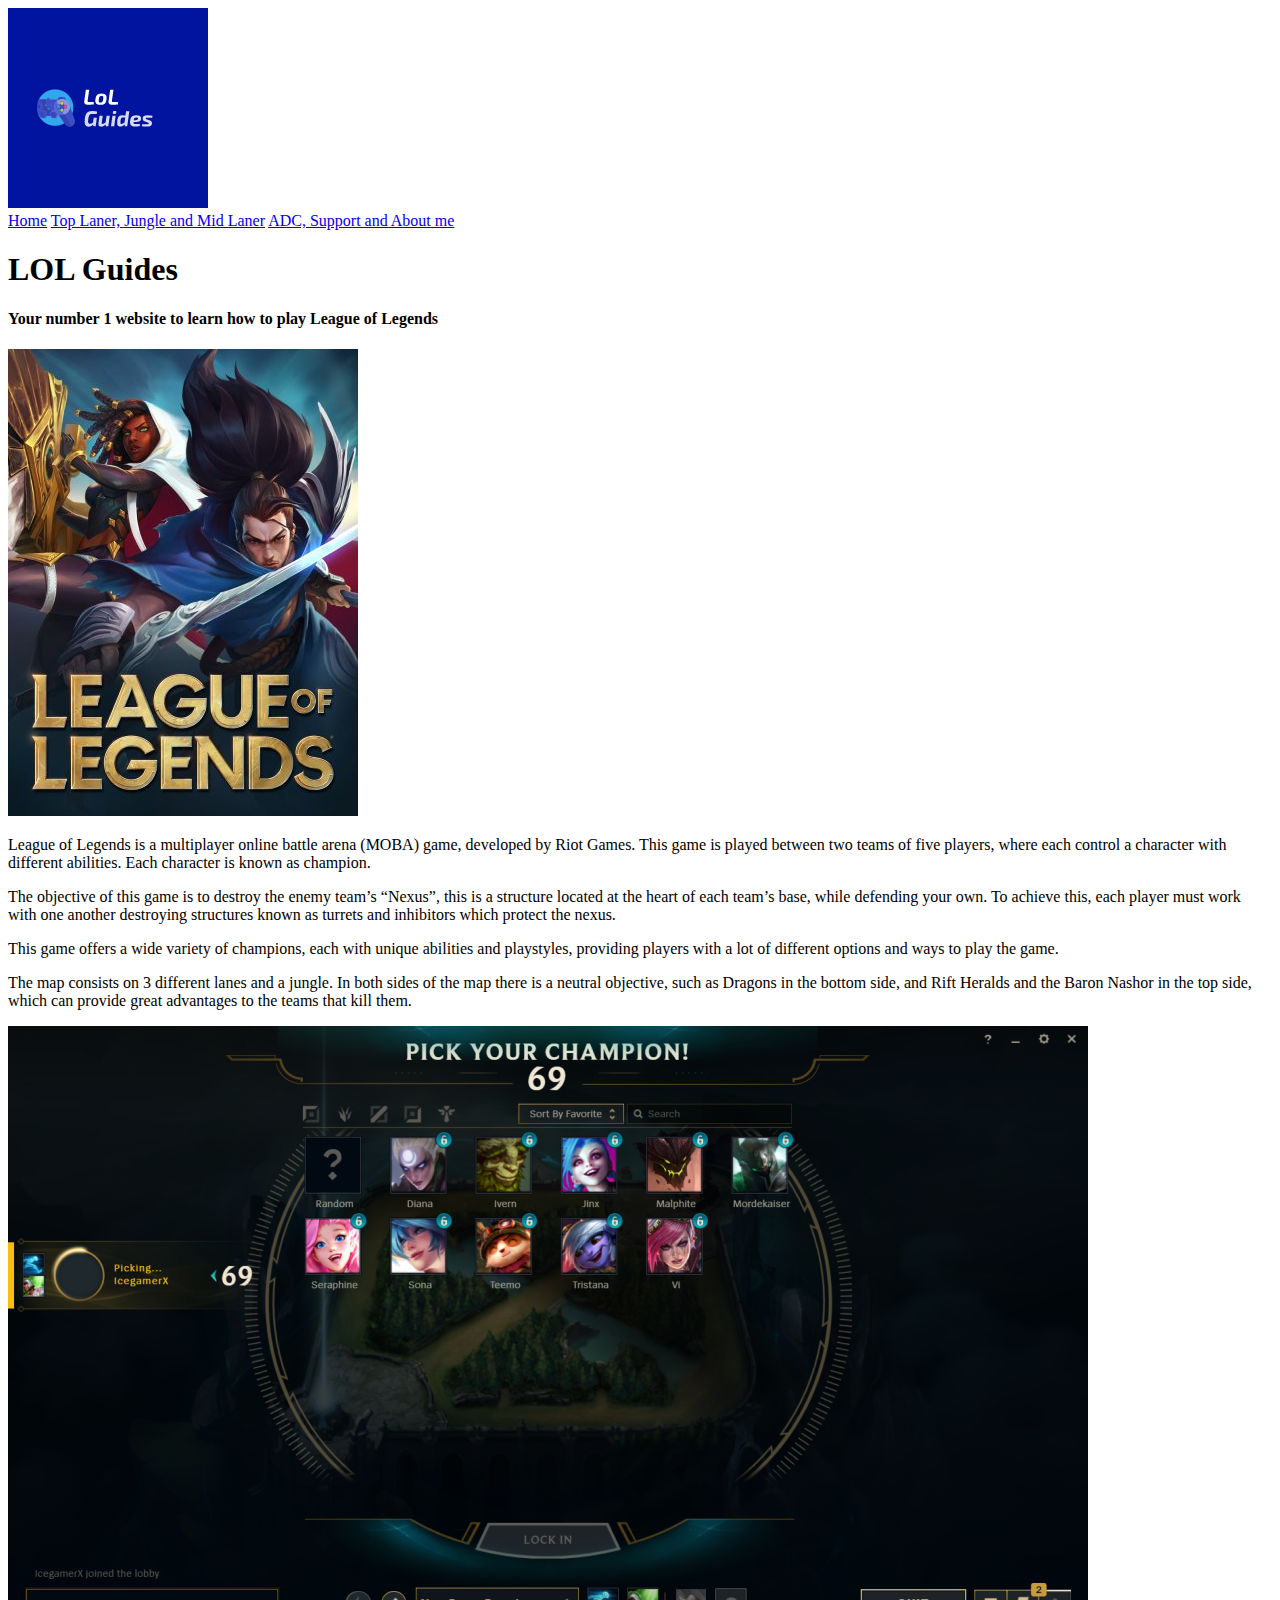
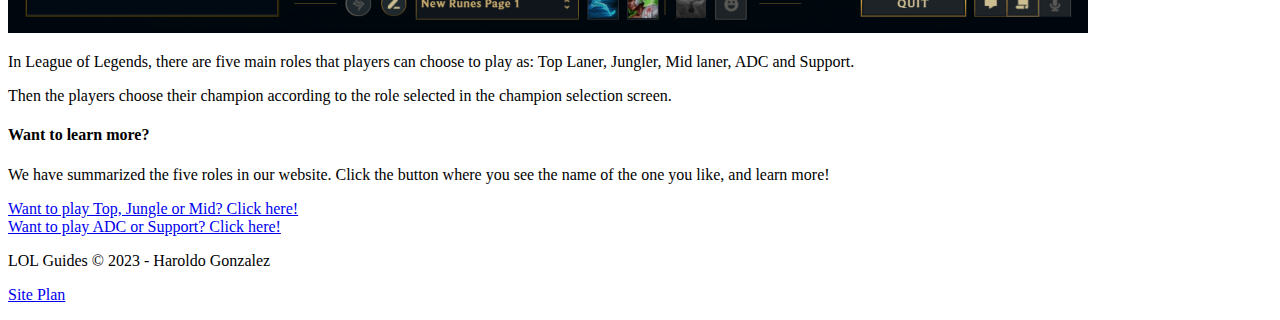
==== lolguides/index.html @ 302a9c81 "Added HTML for personal site pages" ====
<!DOCTYPE html>
<html lang="en">
<head>
    <meta charset="UTF-8">
    <meta http-equiv="X-UA-Compatible" content="IE=edge">
    <meta name="viewport" content="width=device-width, initial-scale=1.0">
    <title>LOL Guides | Home</title>
    <link rel="stylesheet" href="styles/style.css">
</head>
<body>
<div id="content">
    <header>
        <a id="logo_link" href="index.html">
            <img class="logo" src="images/Logo.png" alt="Lol Guides Logo">
        </a>
        <nav>
            <a href="index.html">Home</a>
            <a href="roles1.html">Top Laner, Jungle and Mid Laner</a>
            <a href="roles2.html">ADC, Support and About me</a>
        </nav>
    </header>
    <div id="banner">
        <section id="banner-msg">
            <h1 class="home-title">LOL Guides</h1>
            <h4>Your number 1 website to learn how to play League of Legends</h4>
        </section>
    </div>
    <div id="about-lol">
        <img src="images/Lol Logo.jpg" alt="League of Legends logo">
        <p> League of Legends is a multiplayer online battle arena (MOBA) game, developed by Riot Games. This game is played between two teams of five players, where each control a character with different abilities. Each character is known as champion.</p>
    
        <p>The objective of this game is to destroy the enemy team’s “Nexus”, this is a structure located at the heart of each team’s base, while defending your own. To achieve this, each player must work with one another destroying structures known as turrets and inhibitors which protect the nexus.</p> 
    
        <p>This game offers a wide variety of champions, each with unique abilities and playstyles, providing players with a lot of different options and ways to play the game.</p>  
    
        <p>The map consists on 3 different lanes and a jungle. In both sides of the map there is a neutral objective, such as Dragons in the bottom side, and Rift Heralds and the Baron Nashor in the top side, which can provide great advantages to the teams that kill them.</p>  
    </div>
    <div id="about-lol-2">
        <img src="images/Champion-select.png" alt="Champion Selection screen">
        <p>In League of Legends, there are five main roles that players can choose to play as: Top Laner, Jungler, Mid laner, ADC and Support.</p> 
        <p>Then the players choose their champion according to the role selected in the champion selection screen.</p>

    </div>
    <div id="banner-2">
        <section id="banner2-msg">
            <h4 class="banner2-title">Want to learn more?</h4>
            <p>We have summarized the five roles in our website. Click the button where you see the name of the one you like, and learn more!</p>
            <div class="top-button">
                <a class='top' href="roles1.html">Want to play Top, Jungle or Mid? Click here!</a>
            </div>
            <div class="adc-button">
                <a class='adc' href="roles2.html">Want to play ADC or Support? Click here!</a>
            </div>
        </section>
    </div>
    <footer>
        <p>LOL Guides &copy; 2023 - Haroldo Gonzalez</p>
        <p><a href="site-plan.html">Site Plan</a></p>
    </footer>
</div>
</body>
</html>
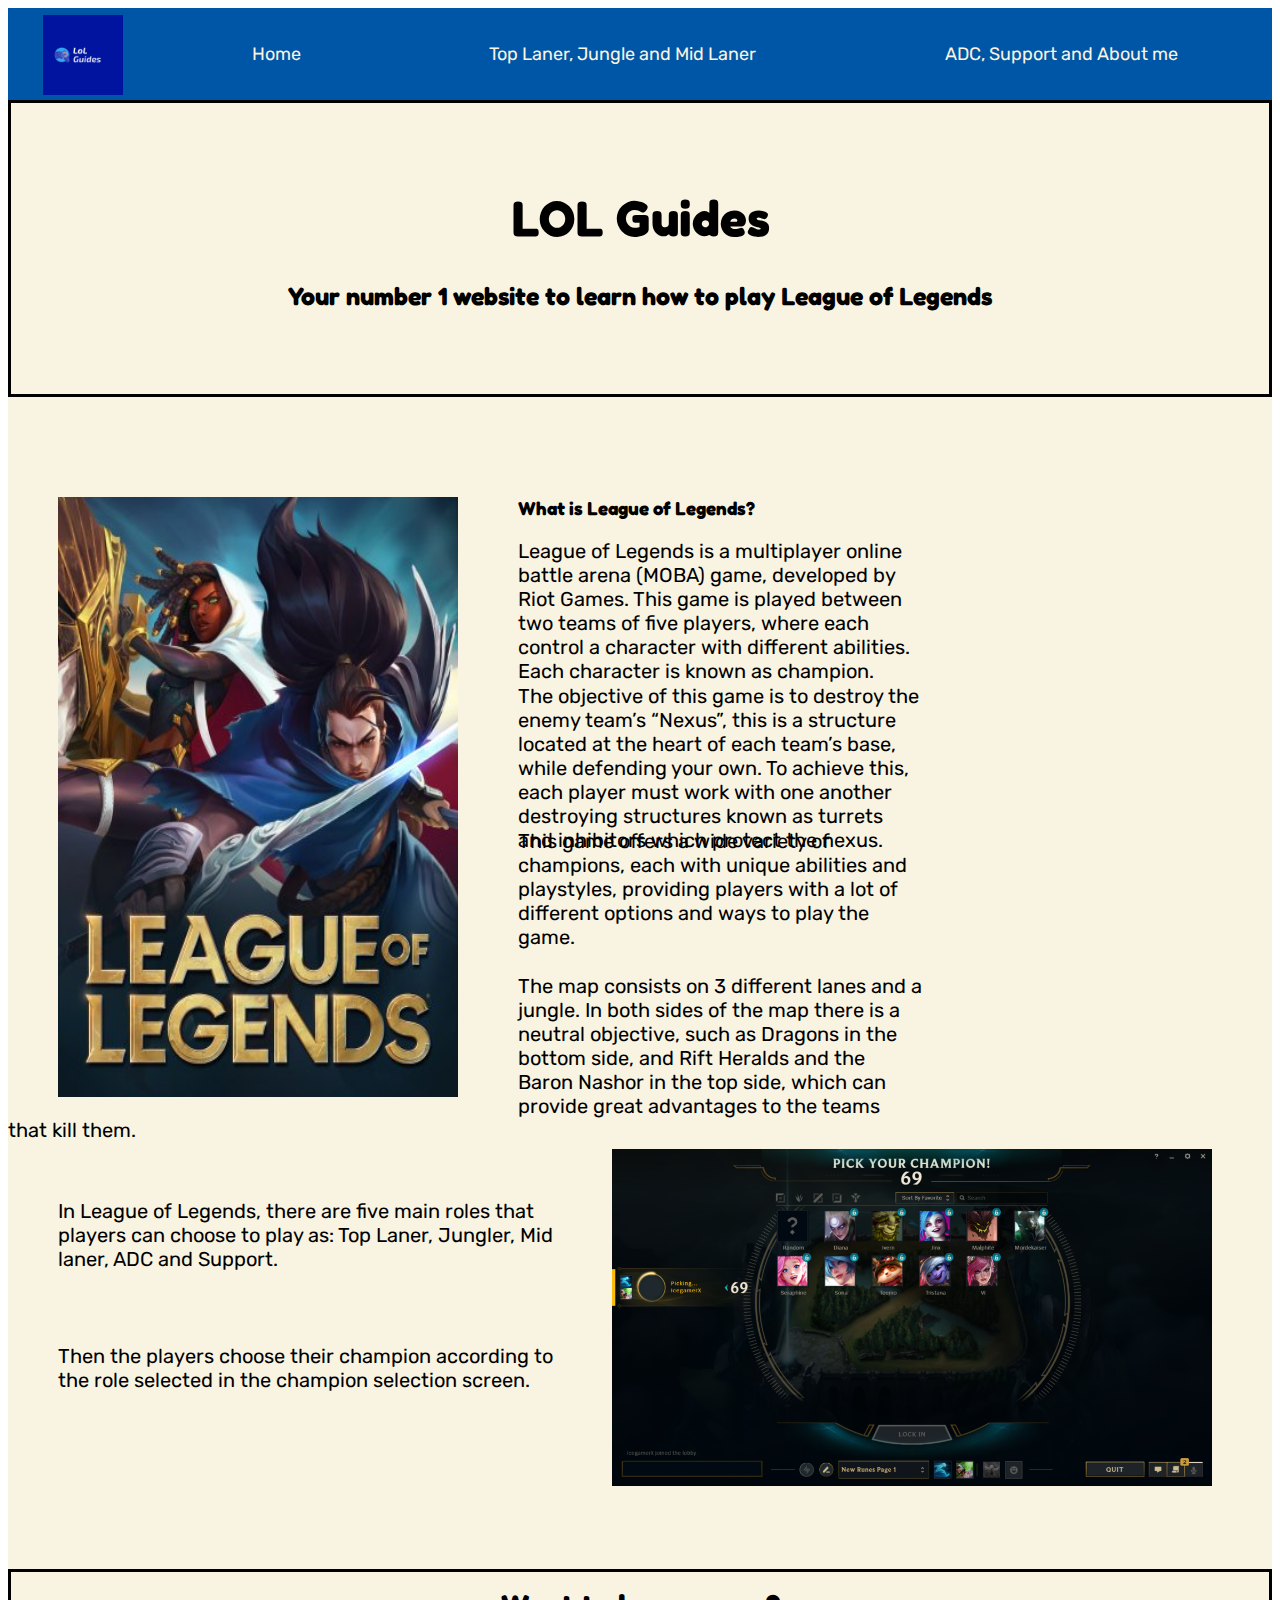
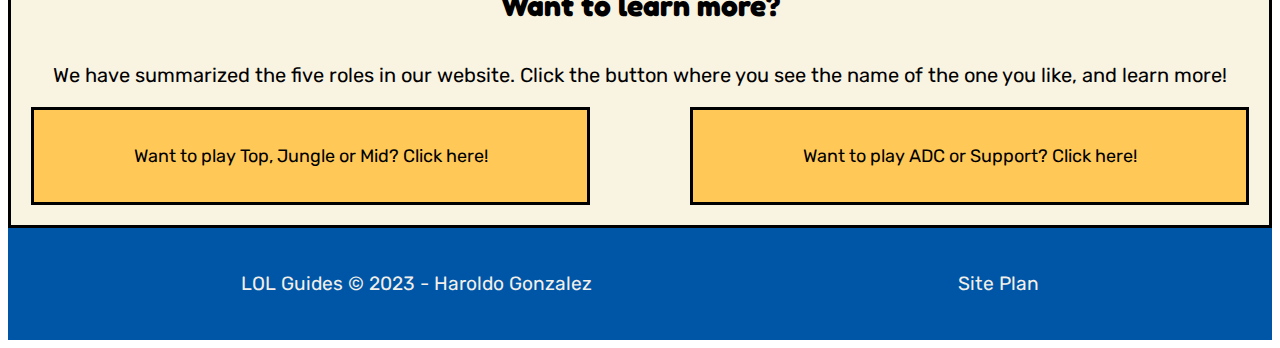
==== commit dee4681e: "Added CSS for personal site" ====
--- a/lolguides/index.html
+++ b/lolguides/index.html
@@ -19,40 +19,42 @@
             <a href="roles2.html">ADC, Support and About me</a>
         </nav>
     </header>
-    <div id="banner">
-        <section id="banner-msg">
-            <h1 class="home-title">LOL Guides</h1>
-            <h4>Your number 1 website to learn how to play League of Legends</h4>
-        </section>
-    </div>
-    <div id="about-lol">
-        <img src="images/Lol Logo.jpg" alt="League of Legends logo">
-        <p> League of Legends is a multiplayer online battle arena (MOBA) game, developed by Riot Games. This game is played between two teams of five players, where each control a character with different abilities. Each character is known as champion.</p>
+    <main id="background">
+        <div id="banner">
+            <section id="banner-msg">
+                <h1 class="home-title">LOL Guides</h1>
+                <h4>Your number 1 website to learn how to play League of Legends</h4>
+            </section>
+        </div>
+        <div id="about-lol">
+            <img class="lol-logo" src="images/Lol Logo.jpg" alt="League of Legends logo">
+            <h3>What is League of Legends?</h3>
+            <p> League of Legends is a multiplayer online battle arena (MOBA) game, developed by Riot Games. This game is played between two teams of five players, where each control a character with different abilities. Each character is known as champion.</p>
+        
+            <p>The objective of this game is to destroy the enemy team’s “Nexus”, this is a structure located at the heart of each team’s base, while defending your own. To achieve this, each player must work with one another destroying structures known as turrets and inhibitors which protect the nexus.</p> 
+        
+            <p>This game offers a wide variety of champions, each with unique abilities and playstyles, providing players with a lot of different options and ways to play the game.</p>  
+        
+            <p>The map consists on 3 different lanes and a jungle. In both sides of the map there is a neutral objective, such as Dragons in the bottom side, and Rift Heralds and the Baron Nashor in the top side, which can provide great advantages to the teams that kill them.</p>  
+        </div>
+        <div id="about-lol-2">
+            <img class="champion-select" src="images/Champion-select.png" alt="Champion Selection screen">
+            <p>In League of Legends, there are five main roles that players can choose to play as: Top Laner, Jungler, Mid laner, ADC and Support.</p> 
+            <p>Then the players choose their champion according to the role selected in the champion selection screen.</p>
     
-        <p>The objective of this game is to destroy the enemy team’s “Nexus”, this is a structure located at the heart of each team’s base, while defending your own. To achieve this, each player must work with one another destroying structures known as turrets and inhibitors which protect the nexus.</p> 
-    
-        <p>This game offers a wide variety of champions, each with unique abilities and playstyles, providing players with a lot of different options and ways to play the game.</p>  
-    
-        <p>The map consists on 3 different lanes and a jungle. In both sides of the map there is a neutral objective, such as Dragons in the bottom side, and Rift Heralds and the Baron Nashor in the top side, which can provide great advantages to the teams that kill them.</p>  
-    </div>
-    <div id="about-lol-2">
-        <img src="images/Champion-select.png" alt="Champion Selection screen">
-        <p>In League of Legends, there are five main roles that players can choose to play as: Top Laner, Jungler, Mid laner, ADC and Support.</p> 
-        <p>Then the players choose their champion according to the role selected in the champion selection screen.</p>
-
-    </div>
-    <div id="banner-2">
-        <section id="banner2-msg">
-            <h4 class="banner2-title">Want to learn more?</h4>
-            <p>We have summarized the five roles in our website. Click the button where you see the name of the one you like, and learn more!</p>
-            <div class="top-button">
-                <a class='top' href="roles1.html">Want to play Top, Jungle or Mid? Click here!</a>
-            </div>
-            <div class="adc-button">
-                <a class='adc' href="roles2.html">Want to play ADC or Support? Click here!</a>
-            </div>
-        </section>
-    </div>
+        </div>
+        <div id="banner-2">
+            <section id="banner2-msg">
+                <h4 class="banner2-title">Want to learn more?</h4>
+                <p>We have summarized the five roles in our website. Click the button where you see the name of the one you like, and learn more!</p>
+                <div class="buttons">
+                    <a class='top' href="roles1.html">Want to play Top, Jungle or Mid? Click here!</a>
+                    <a class='adc' href="roles2.html">Want to play ADC or Support? Click here!</a>
+                </div>
+                    
+            </section>
+        </div>
+    </main>
     <footer>
         <p>LOL Guides &copy; 2023 - Haroldo Gonzalez</p>
         <p><a href="site-plan.html">Site Plan</a></p>
--- a/lolguides/styles/style.css
+++ b/lolguides/styles/style.css
@@ -0,0 +1,177 @@
+@import url('https://fonts.googleapis.com/css2?family=Fredoka+One&family=Rubik:wght@300&display=swap');
+
+:root {
+    --heading-font: "Fredoka One";
+    --paragraph-font: Rubik, Helvetica, sans-serif;
+  }
+
+/* Header */
+header {
+    display: grid;
+    grid-template-columns: 150px auto;
+    background-color: #0056a6 ;
+}
+nav {
+    display: flex;
+    justify-content: space-around;
+}
+nav a
+{
+    text-align: center;
+    color: #f9f3e2;
+    text-decoration: none;
+    font-size: large;
+    padding: 35px;
+    font-family: var(--paragraph-font);
+}
+nav a:hover
+{
+    background-color: #ffc857;
+    color: #0056a6  ;
+}
+.logo
+{
+    width: 80px;
+}
+#logo_link{
+    padding-top: 5px;
+    justify-self: center;
+    align-self: center;
+}
+.icon
+{
+    padding-top: 10px;
+    width: 80px;
+}
+/* Content background color */
+#background{
+    background-color: #f9f3e2;
+}
+/* Banner */
+#banner-msg {
+padding: 50px;
+border-style: solid;
+}
+#banner-msg h1
+{
+    font-size: 50px;
+    text-align: center;
+    
+}
+#banner-msg h4
+{
+    font-size: 25px;
+    text-align: center;
+}
+/* Page Content - About LoL 1 */
+#about-lol{
+    margin-top: 100px;
+    margin-bottom: 100px;
+}
+#about-lol p{
+    text-align: left;
+    margin-right: 350px;
+    font-size: 20px;
+    height: 125px;
+}
+.lol-logo{
+    float: left;
+    margin-left: 50px;
+    height: 600px;
+    width: 400px;
+    margin-right: 60px;
+}
+/* Page Content - About LoL 2 */
+#about-lol-2{
+    margin-bottom: 100px;
+}
+#about-lol-2 p{
+    text-align: left;
+    margin-left: 50px;
+    font-size: 20px;
+    height: 125px;
+}
+.champion-select{
+    float: right;
+    margin-left: 50px;
+    width: 600px;
+    margin-right: 60px;
+    margin-top: -50px;
+}
+/* Banner 2 */
+#banner2-msg h4
+{
+    margin-top: -5px;
+    font-size: 30px;
+    text-align: center;
+}
+#banner2-msg p
+{
+    font-size: 20px;
+    text-align: center;
+}
+#banner-2 a
+{
+    text-align: center;
+    color: black;
+    text-decoration: none;
+    font-size: large;
+    padding: 35px;
+    font-family: var(--paragraph-font);
+    background-color: #ffc857 ;
+    border-style: solid;
+}
+#banner-2 a:hover
+{
+    background-color: #0056a6;
+    color: white ;
+}
+#banner2-msg {
+    padding: 20px;
+    border-style: solid;
+    }
+.buttons{
+    display: grid;
+    grid-template-columns: 1fr 1fr;
+    grid-gap: 100px;
+}
+/* Content Size */
+#content
+{
+    max-width: 1600px;
+    margin: 0 auto;
+}
+/* Footer */
+footer
+{
+    padding: 25px 50px;
+    background-color: #0056a6 ;
+    color: #f2efea;
+    display: flex;
+    justify-content: space-around;
+    align-items: center;
+}
+footer p
+{
+    font-size: 1.2em;
+}
+footer p a:hover
+{
+    text-decoration: underline;
+}
+footer a
+{
+    color: #f2efea;
+    text-decoration: none;
+}
+footer a:hover
+{
+    color: #f2efea;
+}
+/* Global Font Setup */
+h1, h2, h3, h4, h5, h6 {
+    font-family: var(--heading-font);
+  }
+p {
+    font-family: var(--paragraph-font);
+  }